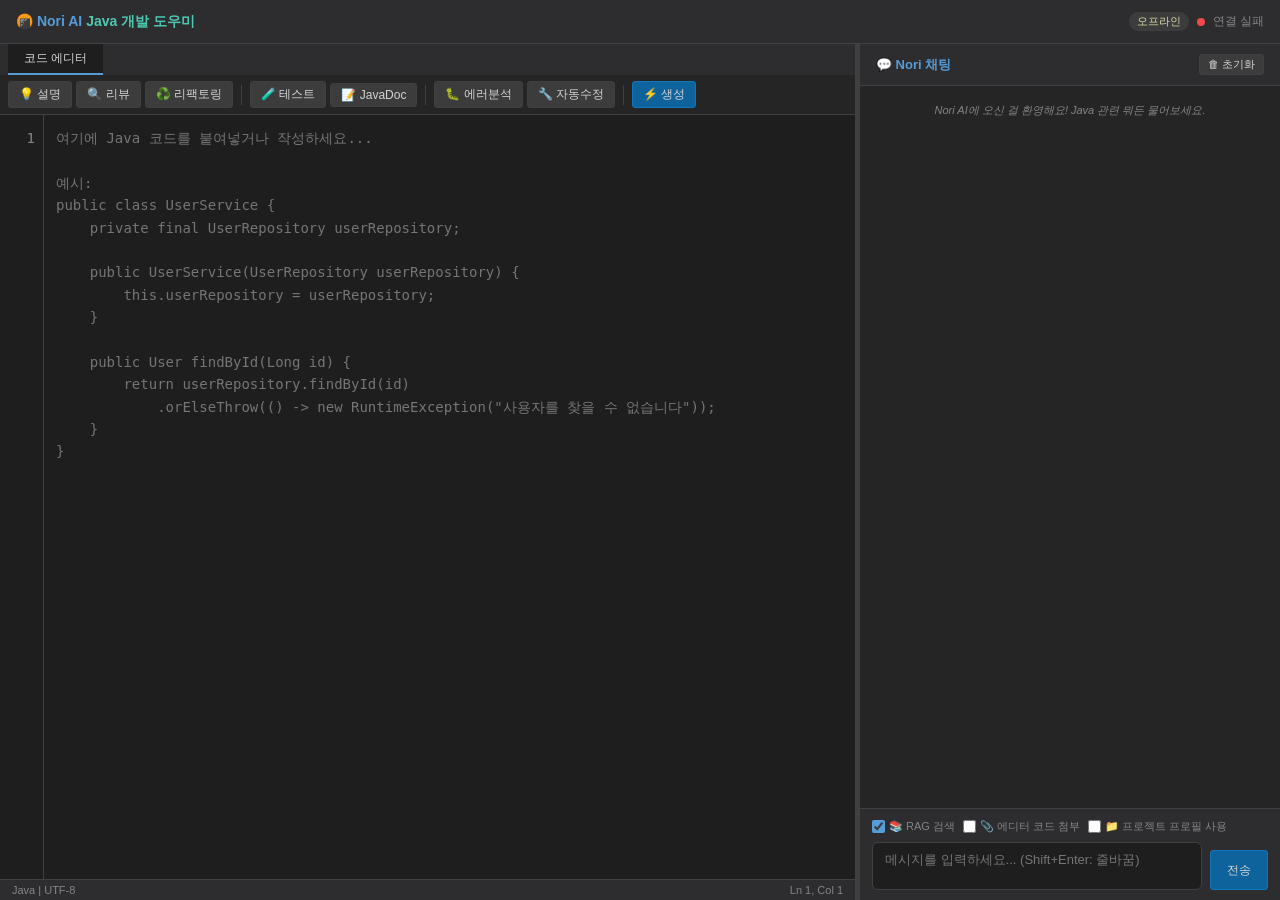
==== nori-server/static/index.html @ eeb9d5f3 "first upload" ====
<!DOCTYPE html>
<html lang="ko">
<head>
<meta charset="UTF-8">
<meta name="viewport" content="width=device-width, initial-scale=1.0">
<title>Nori AI — Java 개발 도우미</title>
<style>
* { margin: 0; padding: 0; box-sizing: border-box; }
:root {
  --bg: #1e1e1e; --bg2: #252526; --bg3: #2d2d30; --bg4: #3c3c3c;
  --fg: #d4d4d4; --fg2: #858585; --accent: #569cd6; --accent2: #4ec9b0;
  --green: #6a9955; --orange: #ce9178; --red: #f44747; --yellow: #dcdcaa;
  --border: #404040; --hover: #094771;
}
body { font-family: 'Segoe UI', 'Malgun Gothic', sans-serif; background: var(--bg); color: var(--fg); height: 100vh; display: flex; flex-direction: column; overflow: hidden; }

/* ── 헤더 ── */
.header { display: flex; align-items: center; justify-content: space-between; padding: 8px 16px; background: var(--bg3); border-bottom: 1px solid var(--border); min-height: 44px; }
.header h1 { font-size: 14px; font-weight: 600; color: var(--accent); }
.header h1 span { color: var(--accent2); }
.status { display: flex; align-items: center; gap: 8px; font-size: 12px; color: var(--fg2); }
.status-dot { width: 8px; height: 8px; border-radius: 50%; background: var(--red); }
.status-dot.connected { background: var(--accent2); }
.model-badge { background: var(--bg4); padding: 2px 8px; border-radius: 10px; font-size: 11px; color: var(--yellow); }

/* ── 메인 레이아웃 ── */
.main { display: flex; flex: 1; overflow: hidden; }

/* ── 좌측: 코드 에디터 ── */
.editor-panel { flex: 1; display: flex; flex-direction: column; border-right: 1px solid var(--border); min-width: 0; }
.editor-toolbar { display: flex; align-items: center; gap: 4px; padding: 6px 8px; background: var(--bg2); border-bottom: 1px solid var(--border); flex-wrap: wrap; }
.editor-toolbar .separator { width: 1px; height: 20px; background: var(--border); margin: 0 4px; }
.tab-bar { display: flex; align-items: center; padding: 0 8px; background: var(--bg3); }
.tab { padding: 6px 16px; font-size: 12px; color: var(--fg2); cursor: pointer; border-bottom: 2px solid transparent; }
.tab.active { color: var(--fg); border-bottom-color: var(--accent); background: var(--bg); }
.tab:hover:not(.active) { color: var(--fg); }

.btn { padding: 4px 10px; font-size: 12px; border: 1px solid var(--border); background: var(--bg4); color: var(--fg); cursor: pointer; border-radius: 3px; white-space: nowrap; transition: all 0.15s; }
.btn:hover { background: var(--hover); border-color: var(--accent); }
.btn:active { transform: scale(0.97); }
.btn.primary { background: #0e639c; border-color: #1177bb; }
.btn.primary:hover { background: #1177bb; }
.btn:disabled { opacity: 0.5; cursor: not-allowed; }

.project-section { margin-top: 6px; padding: 6px 0; border-top: 1px solid var(--border); }
.project-row { display: flex; align-items: center; gap: 8px; flex-wrap: wrap; }
.project-row label { min-width: 56px; font-size: 11px; color: var(--fg2); }
.project-row select { flex: 1; min-width: 120px; padding: 4px 8px; background: var(--bg); border: 1px solid var(--border); color: var(--fg); border-radius: 4px; font-size: 12px; }
.project-row select:disabled { opacity: 0.6; cursor: not-allowed; }

.editor-area { flex: 1; position: relative; }
.editor-area textarea {
  width: 100%; height: 100%; padding: 12px 16px; padding-left: 56px;
  background: var(--bg); color: var(--fg); border: none; outline: none;
  font-family: 'Cascadia Code', 'D2Coding', 'Consolas', monospace;
  font-size: 14px; line-height: 1.6; resize: none; tab-size: 4;
}
.line-numbers {
  position: absolute; left: 0; top: 0; width: 44px; height: 100%;
  padding: 12px 8px; text-align: right; font-family: 'Cascadia Code', 'Consolas', monospace;
  font-size: 14px; line-height: 1.6; color: var(--fg2); background: var(--bg);
  border-right: 1px solid var(--border); pointer-events: none; overflow: hidden;
  user-select: none;
}
.editor-footer { display: flex; justify-content: space-between; padding: 4px 12px; background: var(--bg3); border-top: 1px solid var(--border); font-size: 11px; color: var(--fg2); }

/* ── 결과 패널 ── */
.result-panel { display: none; flex-direction: column; border-top: 1px solid var(--border); max-height: 40%; }
.result-panel.visible { display: flex; }
.result-header { display: flex; justify-content: space-between; align-items: center; padding: 6px 12px; background: var(--bg2); }
.result-header span { font-size: 12px; color: var(--accent2); font-weight: 600; }
.result-body { flex: 1; overflow-y: auto; padding: 12px 16px; font-size: 13px; line-height: 1.7; white-space: pre-wrap; word-break: break-word; font-family: 'Cascadia Code', 'D2Coding', 'Consolas', monospace; background: var(--bg); }

/* ── 우측: 채팅 ── */
.chat-panel { width: 420px; display: flex; flex-direction: column; background: var(--bg2); flex-shrink: 0; }
.chat-header { padding: 10px 16px; background: var(--bg3); border-bottom: 1px solid var(--border); font-size: 13px; font-weight: 600; color: var(--accent); display: flex; justify-content: space-between; align-items: center; }
.chat-messages { flex: 1; overflow-y: auto; padding: 12px; display: flex; flex-direction: column; gap: 10px; }
.msg { max-width: 92%; padding: 10px 14px; border-radius: 12px; font-size: 13px; line-height: 1.6; word-break: break-word; }
.msg.user { align-self: flex-end; background: #0e639c; color: #fff; border-bottom-right-radius: 4px; }
.msg.assistant { align-self: flex-start; background: var(--bg4); color: var(--fg); border-bottom-left-radius: 4px; }
.msg.assistant pre { background: var(--bg); padding: 8px 10px; border-radius: 4px; margin: 6px 0; overflow-x: auto; font-size: 12px; line-height: 1.5; }
.msg.assistant code { font-family: 'Cascadia Code', 'Consolas', monospace; font-size: 12px; }
.msg.system { align-self: center; background: transparent; color: var(--fg2); font-size: 11px; font-style: italic; padding: 4px; }
.msg .time { font-size: 10px; color: var(--fg2); margin-top: 4px; text-align: right; }
.typing { display: flex; gap: 4px; padding: 12px 14px; align-self: flex-start; }
.typing span { width: 6px; height: 6px; border-radius: 50%; background: var(--fg2); animation: typing 1.2s infinite; }
.typing span:nth-child(2) { animation-delay: 0.2s; }
.typing span:nth-child(3) { animation-delay: 0.4s; }
@keyframes typing { 0%,60%,100% { opacity: 0.3; transform: translateY(0); } 30% { opacity: 1; transform: translateY(-4px); } }

.chat-input-area { padding: 10px 12px; background: var(--bg3); border-top: 1px solid var(--border); display: flex; flex-direction: column; gap: 8px; }
.chat-options { display: flex; align-items: center; gap: 8px; font-size: 11px; }
.chat-options label { color: var(--fg2); cursor: pointer; display: flex; align-items: center; gap: 4px; }
.chat-options input[type="checkbox"] { accent-color: var(--accent); }
.chat-input-row { display: flex; gap: 8px; }
.chat-input-row textarea { flex: 1; padding: 8px 12px; background: var(--bg); border: 1px solid var(--border); color: var(--fg); border-radius: 6px; font-family: 'Segoe UI', 'Malgun Gothic', sans-serif; font-size: 13px; resize: none; outline: none; min-height: 40px; max-height: 120px; }
.chat-input-row textarea:focus { border-color: var(--accent); }
.chat-input-row .btn { align-self: flex-end; height: 40px; padding: 0 16px; }

/* ── 리사이저 ── */
.resizer { width: 4px; cursor: col-resize; background: var(--border); transition: background 0.2s; flex-shrink: 0; }
.resizer:hover, .resizer.dragging { background: var(--accent); }

/* ── 스크롤바 ── */
::-webkit-scrollbar { width: 8px; height: 8px; }
::-webkit-scrollbar-track { background: var(--bg); }
::-webkit-scrollbar-thumb { background: var(--bg4); border-radius: 4px; }
::-webkit-scrollbar-thumb:hover { background: var(--fg2); }

/* ── 로딩 오버레이 ── */
.loading-overlay { display: none; position: absolute; inset: 0; background: rgba(0,0,0,0.5); z-index: 10; align-items: center; justify-content: center; }
.loading-overlay.visible { display: flex; }
.spinner { width: 32px; height: 32px; border: 3px solid var(--bg4); border-top-color: var(--accent); border-radius: 50%; animation: spin 0.8s linear infinite; }
@keyframes spin { to { transform: rotate(360deg); } }

/* ── 마크다운 기본 치환 ── */
.md-content h3 { color: var(--accent); margin: 8px 0 4px; font-size: 14px; }
.md-content ul, .md-content ol { padding-left: 20px; margin: 4px 0; }
.md-content li { margin: 2px 0; }
.md-content strong { color: var(--yellow); }
</style>
</head>
<body>

<!-- ── 헤더 ── -->
<div class="header">
  <h1>🍘 Nori AI <span>Java 개발 도우미</span></h1>
  <div class="status">
    <span class="model-badge" id="modelBadge">-</span>
    <div class="status-dot" id="statusDot"></div>
    <span id="statusText">연결 중...</span>
  </div>
</div>

<!-- ── 메인 ── -->
<div class="main">
  <!-- 좌측: 에디터 -->
  <div class="editor-panel" id="editorPanel">
    <div class="tab-bar">
      <div class="tab active">코드 에디터</div>
    </div>
    <div class="editor-toolbar">
      <button class="btn" onclick="doAction('explain')" title="코드 설명">💡 설명</button>
      <button class="btn" onclick="doAction('review')" title="코드 리뷰">🔍 리뷰</button>
      <button class="btn" onclick="doAction('refactor')" title="리팩토링">♻️ 리팩토링</button>
      <div class="separator"></div>
      <button class="btn" onclick="doAction('test')" title="테스트 생성">🧪 테스트</button>
      <button class="btn" onclick="doAction('doc')" title="JavaDoc 생성">📝 JavaDoc</button>
      <div class="separator"></div>
      <button class="btn" onclick="doAction('error')" title="에러 분석">🐛 에러분석</button>
      <button class="btn" onclick="doAction('fix')" title="에러 수정">🔧 자동수정</button>
      <div class="separator"></div>
      <button class="btn primary" onclick="doAction('generate')" title="코드 생성">⚡ 생성</button>
    </div>
    <div class="editor-area">
      <div class="line-numbers" id="lineNumbers">1</div>
      <textarea id="codeEditor" spellcheck="false" placeholder="여기에 Java 코드를 붙여넣거나 작성하세요...

예시:
public class UserService {
    private final UserRepository userRepository;

    public UserService(UserRepository userRepository) {
        this.userRepository = userRepository;
    }

    public User findById(Long id) {
        return userRepository.findById(id)
            .orElseThrow(() -> new RuntimeException(&quot;사용자를 찾을 수 없습니다&quot;));
    }
}"></textarea>
      <div class="loading-overlay" id="editorLoading"><div class="spinner"></div></div>
    </div>
    <div class="editor-footer">
      <span id="editorInfo">Java | UTF-8</span>
      <span id="cursorPos">Ln 1, Col 1</span>
    </div>

    <!-- 결과 패널 -->
    <div class="result-panel" id="resultPanel">
      <div class="result-header">
        <span id="resultTitle">결과</span>
        <button class="btn" onclick="closeResult()" style="padding:2px 8px;">✕ 닫기</button>
      </div>
      <div class="result-body md-content" id="resultBody"></div>
    </div>
  </div>

  <!-- 리사이저 -->
  <div class="resizer" id="resizer"></div>

  <!-- 우측: 채팅 -->
  <div class="chat-panel" id="chatPanel">
    <div class="chat-header">
      <span>💬 Nori 채팅</span>
      <button class="btn" onclick="clearChat()" style="padding:2px 8px; font-size:11px;">🗑 초기화</button>
    </div>
    <div class="chat-messages" id="chatMessages">
      <div class="msg system">Nori AI에 오신 걸 환영해요! Java 관련 뭐든 물어보세요.</div>
    </div>
    <div class="chat-input-area">
      <div class="chat-options">
        <label><input type="checkbox" id="useRag" checked> 📚 RAG 검색</label>
        <label><input type="checkbox" id="sendCode"> 📎 에디터 코드 첨부</label>
        <label><input type="checkbox" id="useProject" onchange="onUseProjectChange()"> 📁 프로젝트 프로필 사용</label>
      </div>
      <div id="projectSection" class="project-section" style="display:none;">
        <div class="project-row">
          <label>프로젝트</label>
          <select id="projectSelect" disabled>
            <option value="">— 프로필 없음. 먼저 등록 —</option>
          </select>
          <button type="button" class="btn btn-sm" onclick="openProfileUpload()">📤 프로필 등록</button>
          <button type="button" class="btn btn-sm" id="btnProjectUpdate" onclick="reembedProject()" disabled title="선택한 프로젝트 인덱스 재구성">🔄 인덱스 업데이트</button>
        </div>
      </div>
      <div class="chat-input-row">
        <textarea id="chatInput" rows="2" placeholder="메시지를 입력하세요... (Shift+Enter: 줄바꿈)" onkeydown="handleChatKey(event)"></textarea>
        <button class="btn primary" id="sendBtn" onclick="sendChat()">전송</button>
      </div>
    </div>
  </div>
</div>

<script>
// ── 설정 ──
const API = 'http://localhost:8090/api/v1';
let chatHistory = [];
let isProcessing = false;

// ── 서버 연결 체크 ──
async function checkHealth() {
  try {
    const r = await fetch(`${API}/health`);
    const d = await r.json();
    document.getElementById('statusDot').className = 'status-dot connected';
    document.getElementById('statusText').textContent = '연결됨';
    const model = d.ai_model || d.ai_provider || '-';
    document.getElementById('modelBadge').textContent = `${d.ai_provider} / ${model}`;
    return true;
  } catch {
    document.getElementById('statusDot').className = 'status-dot';
    document.getElementById('statusText').textContent = '연결 실패';
    document.getElementById('modelBadge').textContent = '오프라인';
    return false;
  }
}

// ── 줄 번호 ──
const editor = document.getElementById('codeEditor');
const lineNums = document.getElementById('lineNumbers');

function updateLineNumbers() {
  const lines = editor.value.split('\n').length;
  lineNums.textContent = Array.from({length: lines}, (_, i) => i + 1).join('\n');
}

function updateCursorPos() {
  const val = editor.value.substring(0, editor.selectionStart);
  const line = val.split('\n').length;
  const col = val.split('\n').pop().length + 1;
  document.getElementById('cursorPos').textContent = `Ln ${line}, Col ${col}`;
}

editor.addEventListener('input', updateLineNumbers);
editor.addEventListener('scroll', () => { lineNums.scrollTop = editor.scrollTop; });
editor.addEventListener('click', updateCursorPos);
editor.addEventListener('keyup', updateCursorPos);

// Tab 키 지원
editor.addEventListener('keydown', (e) => {
  if (e.key === 'Tab') {
    e.preventDefault();
    const start = editor.selectionStart;
    editor.value = editor.value.substring(0, start) + '    ' + editor.value.substring(editor.selectionEnd);
    editor.selectionStart = editor.selectionEnd = start + 4;
    updateLineNumbers();
  }
});

// ── API 호출 ──
async function apiCall(endpoint, body) {
  const resp = await fetch(`${API}${endpoint}`, {
    method: 'POST',
    headers: { 'Content-Type': 'application/json' },
    body: JSON.stringify(body),
  });
  if (!resp.ok) {
    const err = await resp.json().catch(() => ({}));
    throw new Error(err.error || err.detail || `HTTP ${resp.status}`);
  }
  return resp.json();
}

// ── 에디터 액션 ──
const ACTION_MAP = {
  explain:  { endpoint: '/explain',       title: '💡 코드 설명',     field: 'explanation' },
  review:   { endpoint: '/review',        title: '🔍 코드 리뷰',     field: 'review' },
  refactor: { endpoint: '/refactor',      title: '♻️ 리팩토링',      field: 'refactored_code' },
  test:     { endpoint: '/test/generate', title: '🧪 테스트 코드',   field: 'test_code' },
  doc:      { endpoint: '/doc/generate',  title: '📝 JavaDoc',       field: 'documented_code' },
  error:    { endpoint: '/error/analyze', title: '🐛 에러 분석',     field: 'analysis' },
  fix:      { endpoint: '/error/fix',     title: '🔧 자동 수정',     field: 'fixed_code' },
  generate: { endpoint: '/generate',      title: '⚡ 코드 생성',     field: 'code' },
};

async function doAction(action) {
  const code = editor.value.trim();
  if (!code) { alert('코드를 먼저 입력해주세요!'); editor.focus(); return; }
  if (isProcessing) return;

  const info = ACTION_MAP[action];
  const loading = document.getElementById('editorLoading');
  const resultPanel = document.getElementById('resultPanel');
  const resultTitle = document.getElementById('resultTitle');
  const resultBody = document.getElementById('resultBody');

  isProcessing = true;
  loading.classList.add('visible');
  resultTitle.textContent = `${info.title} — 처리 중...`;
  resultPanel.classList.add('visible');
  resultBody.textContent = '⏳ AI가 분석 중입니다...';

  try {
    let body;
    if (action === 'error' || action === 'fix') {
      body = { error_message: code.split('\n')[0], code: code };
    } else if (action === 'generate') {
      body = { description: code, language: 'java' };
    } else {
      body = { code: code, language: 'java' };
    }

    const data = await apiCall(info.endpoint, body);
    const result = data.data?.[info.field] || JSON.stringify(data.data, null, 2);
    resultTitle.textContent = `${info.title}`;
    resultBody.innerHTML = renderMarkdown(result);
  } catch (e) {
    resultTitle.textContent = `${info.title} — 오류`;
    resultBody.textContent = `❌ ${e.message}`;
  } finally {
    isProcessing = false;
    loading.classList.remove('visible');
  }
}

function closeResult() {
  document.getElementById('resultPanel').classList.remove('visible');
}

// ── 채팅 ──
function appendMessage(role, content) {
  const container = document.getElementById('chatMessages');
  const div = document.createElement('div');
  div.className = `msg ${role}`;
  if (role === 'assistant') {
    div.innerHTML = `<div class="md-content">${renderMarkdown(content)}</div><div class="time">${new Date().toLocaleTimeString('ko-KR', {hour:'2-digit',minute:'2-digit'})}</div>`;
  } else if (role === 'user') {
    div.textContent = content;
    const time = document.createElement('div');
    time.className = 'time';
    time.textContent = new Date().toLocaleTimeString('ko-KR', {hour:'2-digit',minute:'2-digit'});
    div.appendChild(time);
  }
  container.appendChild(div);
  container.scrollTop = container.scrollHeight;
  return div;
}

function showTyping() {
  const container = document.getElementById('chatMessages');
  const div = document.createElement('div');
  div.className = 'typing';
  div.id = 'typingIndicator';
  div.innerHTML = '<span></span><span></span><span></span>';
  container.appendChild(div);
  container.scrollTop = container.scrollHeight;
}

function hideTyping() {
  document.getElementById('typingIndicator')?.remove();
}

async function sendChat() {
  const input = document.getElementById('chatInput');
  let message = input.value.trim();
  if (!message || isProcessing) return;

  const sendCode = document.getElementById('sendCode').checked;
  const useRag = document.getElementById('useRag').checked;

  if (sendCode && editor.value.trim()) {
    message += `\n\n[에디터 코드]\n\`\`\`java\n${editor.value.trim()}\n\`\`\``;
  }

  appendMessage('user', input.value.trim());
  input.value = '';
  input.style.height = 'auto';

  chatHistory.push({ role: 'user', content: message });

  isProcessing = true;
  document.getElementById('sendBtn').disabled = true;
  showTyping();

  const useProject = document.getElementById('useProject').checked;
  const projectId = useProject ? (document.getElementById('projectSelect')?.value || '') : '';
  try {
    const data = await apiCall('/chat', {
      message: message,
      history: chatHistory.slice(-10),
      use_rag: useRag,
      project_id: projectId || undefined,
      user_id: 'default',
    });

    hideTyping();
    const answer = data.data?.answer || '응답을 받지 못했습니다.';
    appendMessage('assistant', answer);
    chatHistory.push({ role: 'assistant', content: answer });
  } catch (e) {
    hideTyping();
    appendMessage('assistant', `❌ 오류: ${e.message}`);
  } finally {
    isProcessing = false;
    document.getElementById('sendBtn').disabled = false;
    input.focus();
  }
}

function handleChatKey(e) {
  if (e.key === 'Enter' && !e.shiftKey) {
    e.preventDefault();
    sendChat();
  }
}

function clearChat() {
  chatHistory = [];
  const container = document.getElementById('chatMessages');
  container.innerHTML = '<div class="msg system">대화가 초기화되었습니다.</div>';
}

// ── 간이 마크다운 렌더 ──
function renderMarkdown(text) {
  if (!text) return '';
  let html = escapeHtml(text);

  // 코드 블록
  html = html.replace(/```(\w*)\n([\s\S]*?)```/g, (_, lang, code) => {
    return `<pre><code>${code.trim()}</code></pre>`;
  });

  // 인라인 코드
  html = html.replace(/`([^`]+)`/g, '<code style="background:var(--bg);padding:1px 5px;border-radius:3px;">$1</code>');

  // 볼드
  html = html.replace(/\*\*(.+?)\*\*/g, '<strong>$1</strong>');

  // 헤더
  html = html.replace(/^### (.+)$/gm, '<h3>$1</h3>');
  html = html.replace(/^## (.+)$/gm, '<h3 style="font-size:15px;">$1</h3>');

  // 리스트
  html = html.replace(/^- (.+)$/gm, '• $1');
  html = html.replace(/^(\d+)\. (.+)$/gm, '$1. $2');

  // 줄바꿈
  html = html.replace(/\n/g, '<br>');
  // pre 내부 br 제거
  html = html.replace(/<pre><code>([\s\S]*?)<\/code><\/pre>/g, (match) => {
    return match.replace(/<br>/g, '\n');
  });

  return html;
}

function escapeHtml(text) {
  const div = document.createElement('div');
  div.textContent = text;
  return div.innerHTML;
}

// ── 리사이저 드래그 ──
const resizer = document.getElementById('resizer');
const editorPanel = document.getElementById('editorPanel');
const chatPanel = document.getElementById('chatPanel');

let isResizing = false;
resizer.addEventListener('mousedown', (e) => {
  isResizing = true;
  resizer.classList.add('dragging');
  document.addEventListener('mousemove', onResize);
  document.addEventListener('mouseup', () => {
    isResizing = false;
    resizer.classList.remove('dragging');
    document.removeEventListener('mousemove', onResize);
  }, { once: true });
});

function onResize(e) {
  if (!isResizing) return;
  const containerWidth = document.querySelector('.main').offsetWidth;
  const chatWidth = Math.max(280, Math.min(700, containerWidth - e.clientX));
  chatPanel.style.width = chatWidth + 'px';
}

// ── textarea 자동 높이 ──
document.getElementById('chatInput').addEventListener('input', function() {
  this.style.height = 'auto';
  this.style.height = Math.min(this.scrollHeight, 120) + 'px';
});

// ── 프로젝트 프로필 ──
let projectsCache = [];

async function loadProjects() {
  try {
    const r = await fetch(`${API}/profile/list`);
    const d = await r.json();
    if (d.success && d.data?.projects) {
      projectsCache = d.data.projects;
      return projectsCache;
    }
  } catch (e) {
    console.warn('프로젝트 목록 로드 실패:', e);
  }
  return [];
}

function onUseProjectChange() {
  const cb = document.getElementById('useProject');
  const sec = document.getElementById('projectSection');
  const sel = document.getElementById('projectSelect');
  if (cb.checked) {
    sec.style.display = 'block';
    loadProjects().then(projects => {
      const ready = projects.filter(p => p.embedding_status === 'ready');
      sel.innerHTML = '<option value="">— 선택 —</option>' +
        ready.map(p => `<option value="${p.project_id}">${p.name || p.project_id} ✓</option>`).join('');
      sel.disabled = ready.length === 0;
      document.getElementById('btnProjectUpdate').disabled = ready.length === 0;
      if (ready.length === 0 && projects.length > 0) {
        sel.innerHTML += projects.filter(p => p.embedding_status !== 'ready').map(p =>
          `<option value="${p.project_id}" disabled>${p.name || p.project_id} (임베딩 ${p.embedding_status})</option>`
        ).join('');
      }
    });
    appendMessage('system', '📁 프로젝트 프로필이 활성화되었습니다. 프로젝트를 선택하면 해당 프로필 기반으로 더 정확한 답변을 받을 수 있습니다.');
  } else {
    sec.style.display = 'none';
  }
}

async function reembedProject() {
  const sel = document.getElementById('projectSelect');
  const pid = sel?.value;
  if (!pid) { alert('프로젝트를 먼저 선택하세요.'); return; }
  const btn = document.getElementById('btnProjectUpdate');
  if (btn) btn.disabled = true;
  try {
    const r = await fetch(`${API}/profile/${pid}/reembed`, { method: 'PUT' });
    const d = await r.json();
    if (d.success) {
      appendMessage('system', '🔄 인덱스 업데이트를 시작했습니다. 잠시 후 검색이 갱신됩니다.');
    } else {
      alert(d.error || '실패');
    }
  } catch (e) {
    alert('업데이트 실패: ' + e.message);
  } finally {
    if (btn) btn.disabled = false;
  }
}

function openProfileUpload() {
  const name = prompt('프로젝트 이름을 입력하세요', '');
  if (!name) return;
  const content = prompt('프로필 내용(.nori-profile.md)을 붙여넣으세요. 취소 시 파일 선택 대화상자가 열릴 수 있습니다.', '');
  if (content === null) return;
  if (!content.trim()) {
    alert('프로필 내용이 비어 있습니다.');
    return;
  }
  fetch(`${API}/profile/upload`, {
    method: 'POST',
    headers: { 'Content-Type': 'application/json' },
    body: JSON.stringify({ content: content.trim(), name, user_id: 'default' }),
  })
    .then(r => r.json())
    .then(d => {
      if (d.success) {
        alert('프로필이 등록되었습니다. 임베딩은 백그라운드에서 진행됩니다. 잠시 후 프로젝트 목록을 새로고침하세요.');
        onUseProjectChange();
      } else {
        alert('등록 실패: ' + (d.error || '알 수 없음'));
      }
    })
    .catch(e => alert('등록 실패: ' + e.message));
}

// ── 초기화 ──
updateLineNumbers();
checkHealth();
setInterval(checkHealth, 30000);
</script>
</body>
</html>
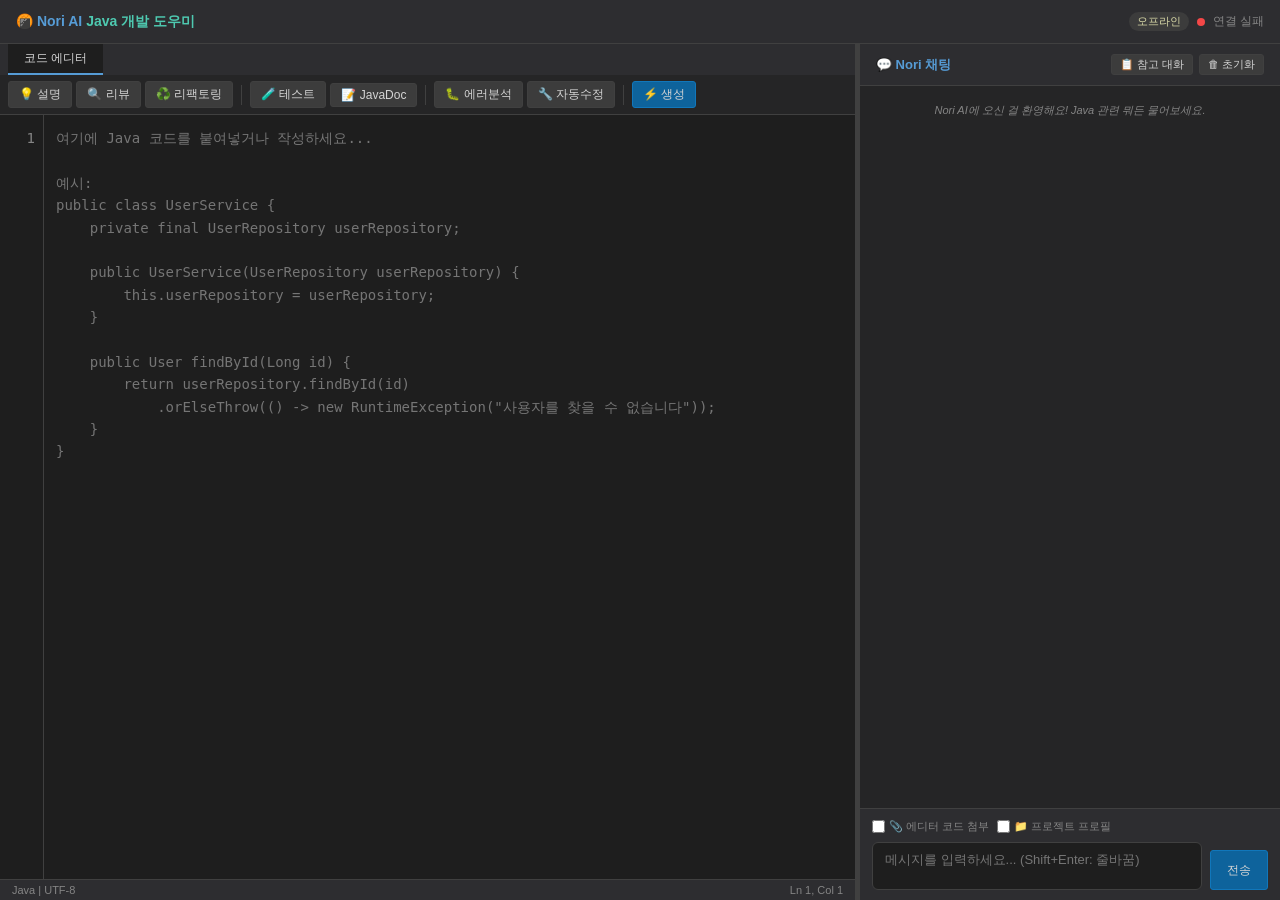
==== commit 03775952: "agent 2차" ====
--- a/nori-server/static/index.html
+++ b/nori-server/static/index.html
@@ -118,6 +118,37 @@
 .md-content ul, .md-content ol { padding-left: 20px; margin: 4px 0; }
 .md-content li { margin: 2px 0; }
 .md-content strong { color: var(--yellow); }
+
+/* ── Todo 대시보드 ── */
+.todo-dashboard { background: var(--bg3); border-bottom: 1px solid var(--border); padding: 6px 12px; font-size: 12px; }
+.todo-item { padding: 2px 0; line-height: 1.6; }
+.todo-item.done { color: var(--green); }
+.todo-item.active { color: var(--accent); font-weight: 600; }
+.todo-item.waiting { color: var(--fg2); }
+
+/* ── QA 참고 목록 패널 ── */
+.qa-panel { background: var(--bg); border-bottom: 2px solid var(--accent); display: flex; flex-direction: column; max-height: 220px; }
+.qa-panel-header { display:flex; justify-content:space-between; align-items:center; padding:6px 12px; background:var(--bg3); font-size:12px; font-weight:600; color:var(--accent2); border-bottom:1px solid var(--border); flex-shrink:0; }
+.qa-list { flex:1; overflow-y:auto; padding:4px 8px; }
+.qa-item { display:flex; align-items:center; gap:8px; padding:4px 6px; border-radius:4px; }
+.qa-item:hover { background:var(--bg3); }
+.qa-item label { font-size:12px; color:var(--fg); cursor:pointer; flex:1; line-height:1.4; }
+.qa-item input[type="checkbox"] { accent-color:var(--accent); cursor:pointer; flex-shrink:0; }
+
+/* ── 에이전트 제어 버튼 ── */
+.agent-controls { background: var(--bg3); border-top: 2px solid var(--accent); padding: 10px 12px; }
+.agent-controls-label { font-size:12px; color:var(--fg2); margin-bottom:8px; }
+.agent-controls-btns { display:flex; gap:6px; flex-wrap:wrap; }
+.agent-btn { font-size:12px; padding:5px 12px; border-radius:4px; font-weight:500; }
+.agent-btn.success { border-color:#3a7a3a; color:var(--green); }
+.agent-btn.success:hover { background:#1a3a1a; }
+.agent-btn.fail { border-color:#8a5520; color:var(--orange); }
+.agent-btn.fail:hover { background:#3a2510; }
+.agent-btn.skip { border-color:var(--fg2); color:var(--fg2); }
+.agent-btn.skip:hover { background:var(--bg4); }
+.agent-error-input { margin-top:8px; display:flex; gap:6px; }
+.agent-error-input textarea { flex:1; min-height:60px; padding:6px 8px; background:var(--bg); border:1px solid var(--border); color:var(--fg); border-radius:4px; font-size:12px; resize:vertical; outline:none; }
+.qa-badge { font-size:10px; color:var(--accent2); background:var(--bg4); padding:1px 6px; border-radius:8px; margin-left:4px; }
 </style>
 </head>
 <body>
@@ -193,16 +224,45 @@
   <div class="chat-panel" id="chatPanel">
     <div class="chat-header">
       <span>💬 Nori 채팅</span>
-      <button class="btn" onclick="clearChat()" style="padding:2px 8px; font-size:11px;">🗑 초기화</button>
+      <div style="display:flex;gap:6px;align-items:center;">
+        <button class="btn" onclick="toggleQaPanel()" style="padding:2px 8px;font-size:11px;" title="참고할 대화 선택">📋 참고 대화<span class="qa-badge" id="qaSelectionBadge" style="display:none;"></span></button>
+        <button class="btn" onclick="clearChat()" style="padding:2px 8px;font-size:11px;">🗑 초기화</button>
+      </div>
+    </div>
+    <!-- [Todo List] 대시보드 -->
+    <div class="todo-dashboard" id="todoDashboard" style="display:none;">
+      <div id="todoContent"></div>
+    </div>
+    <!-- QA 참고 목록 패널 -->
+    <div class="qa-panel" id="qaPanel" style="display:none;">
+      <div class="qa-panel-header">
+        📋 참고할 대화 목록 <span id="qaPairCount"></span>
+        <button class="btn" onclick="toggleQaPanel()" style="padding:2px 6px;font-size:11px;">✕</button>
+      </div>
+      <div class="qa-list" id="qaList">
+        <p style="color:var(--fg2);padding:8px;font-size:12px;">대화를 시작하면 참고할 내용을 선택할 수 있습니다.</p>
+      </div>
     </div>
     <div class="chat-messages" id="chatMessages">
       <div class="msg system">Nori AI에 오신 걸 환영해요! Java 관련 뭐든 물어보세요.</div>
     </div>
+    <!-- 에이전트 제어 버튼 -->
+    <div class="agent-controls" id="agentControls" style="display:none;">
+      <div class="agent-controls-label">🤖 코드 작성 완료 — 테스트 결과를 알려주세요</div>
+      <div class="agent-controls-btns">
+        <button class="btn agent-btn success" onclick="agentFeedback('success')">✅ 테스트 완료 (적용 성공)</button>
+        <button class="btn agent-btn fail" onclick="agentFeedback('fail')">⚠️ 에러 발생 / 수정</button>
+        <button class="btn agent-btn skip" onclick="agentFeedback('skip')">⏭ 다음 작업 진행</button>
+      </div>
+      <div class="agent-error-input" id="agentErrorInput" style="display:none;">
+        <textarea id="agentErrorText" placeholder="에러 로그나 피드백을 입력하세요..."></textarea>
+        <button class="btn primary" onclick="agentSubmitError()">전송</button>
+      </div>
+    </div>
     <div class="chat-input-area">
       <div class="chat-options">
-        <label><input type="checkbox" id="useRag" checked> 📚 RAG 검색</label>
         <label><input type="checkbox" id="sendCode"> 📎 에디터 코드 첨부</label>
-        <label><input type="checkbox" id="useProject" onchange="onUseProjectChange()"> 📁 프로젝트 프로필 사용</label>
+        <label><input type="checkbox" id="useProject" onchange="onUseProjectChange()"> 📁 프로젝트 프로필</label>
       </div>
       <div id="projectSection" class="project-section" style="display:none;">
         <div class="project-row">
@@ -217,6 +277,7 @@
       <div class="chat-input-row">
         <textarea id="chatInput" rows="2" placeholder="메시지를 입력하세요... (Shift+Enter: 줄바꿈)" onkeydown="handleChatKey(event)"></textarea>
         <button class="btn primary" id="sendBtn" onclick="sendChat()">전송</button>
+        <button class="btn" id="stopBtn" onclick="stopStream()" style="display:none;border-color:var(--red);color:var(--red);">■ 중단</button>
       </div>
     </div>
   </div>
@@ -225,8 +286,10 @@
 <script>
 // ── 설정 ──
 const API = 'http://localhost:8090/api/v1';
-let chatHistory = [];
 let isProcessing = false;
+let sessionId = '';           // 현재 대화 세션 ID
+let selectedIndices = null;   // null=최근5개 디폴트, []=없음, [0,1]=선택된 인덱스
+let streamAbortController = null;  // SSE 침 제어
 
 // ── 서버 연결 체크 ──
 async function checkHealth() {
@@ -383,47 +446,100 @@
 
 async function sendChat() {
   const input = document.getElementById('chatInput');
-  let message = input.value.trim();
-  if (!message || isProcessing) return;
+  const rawMessage = input.value.trim();
+  if (!rawMessage || isProcessing) return;
 
   const sendCode = document.getElementById('sendCode').checked;
-  const useRag = document.getElementById('useRag').checked;
-
+  const useProject = document.getElementById('useProject').checked;
+  const projectId = useProject ? (document.getElementById('projectSelect')?.value || '') : '';
+
+  let fullMessage = rawMessage;
   if (sendCode && editor.value.trim()) {
-    message += `\n\n[에디터 코드]\n\`\`\`java\n${editor.value.trim()}\n\`\`\``;
-  }
-
-  appendMessage('user', input.value.trim());
+    fullMessage += `\n\n[에디터 코드]\n\`\`\`java\n${editor.value.trim()}\n\`\`\``;
+  }
+
+  appendMessage('user', rawMessage);
   input.value = '';
   input.style.height = 'auto';
-
-  chatHistory.push({ role: 'user', content: message });
+  hideAgentControls();
 
   isProcessing = true;
   document.getElementById('sendBtn').disabled = true;
+  document.getElementById('stopBtn').style.display = 'inline-block';
   showTyping();
 
-  const useProject = document.getElementById('useProject').checked;
-  const projectId = useProject ? (document.getElementById('projectSelect')?.value || '') : '';
+  streamAbortController = new AbortController();
+  let aiElem = null;
+  let fullResponse = '';
+  let sseBuffer = '';
+
   try {
-    const data = await apiCall('/chat', {
-      message: message,
-      history: chatHistory.slice(-10),
-      use_rag: useRag,
-      project_id: projectId || undefined,
-      user_id: 'default',
+    const resp = await fetch(`${API}/chat/smart/stream`, {
+      method: 'POST',
+      headers: { 'Content-Type': 'application/json' },
+      body: JSON.stringify({
+        message: fullMessage,
+        session_id: sessionId,
+        user_id: 'default',
+        selected_indices: selectedIndices,
+        history: [],
+        use_rag: true,
+        project_id: projectId || undefined,
+      }),
+      signal: streamAbortController.signal,
     });
 
+    if (!resp.ok) throw new Error(`서버 오류: HTTP ${resp.status}`);
+
     hideTyping();
-    const answer = data.data?.answer || '응답을 받지 못했습니다.';
-    appendMessage('assistant', answer);
-    chatHistory.push({ role: 'assistant', content: answer });
+    aiElem = createAssistantMsg();
+
+    const reader = resp.body.getReader();
+    const decoder = new TextDecoder();
+
+    while (true) {
+      const { value, done } = await reader.read();
+      if (done) break;
+      sseBuffer += decoder.decode(value, { stream: true });
+
+      // 완성된 이벤트 블록(\n\n) 단위로 처리
+      const parts = sseBuffer.split('\n\n');
+      sseBuffer = parts.pop() || '';
+
+      for (const block of parts) {
+        if (!block.trim()) continue;
+        let evType = null, evData = null;
+        for (const line of block.split('\n')) {
+          if (line.startsWith('data: ')) {
+            try { evData = JSON.parse(line.slice(6)); } catch {}
+          } else if (line.startsWith('event: ')) {
+            evType = line.slice(7).trim();
+          }
+        }
+        if (!evType || evData === null) continue;
+
+        if (evType === 'status') {
+          if (evData.session_id) sessionId = evData.session_id;
+        } else if (evType === 'token' && evData.content) {
+          fullResponse += evData.content;
+          updateAssistantMsg(aiElem, fullResponse);
+        } else if (evType === 'done') {
+          if (evData.session_id) sessionId = evData.session_id;
+          processStreamResponse(aiElem, fullResponse);
+        }
+      }
+    }
   } catch (e) {
-    hideTyping();
-    appendMessage('assistant', `❌ 오류: ${e.message}`);
+    if (e.name !== 'AbortError') {
+      hideTyping();
+      if (!aiElem) aiElem = createAssistantMsg();
+      updateAssistantMsg(aiElem, fullResponse + (fullResponse ? '\n\n' : '') + `❌ 오류: ${e.message}`);
+    }
   } finally {
     isProcessing = false;
     document.getElementById('sendBtn').disabled = false;
+    document.getElementById('stopBtn').style.display = 'none';
+    streamAbortController = null;
     input.focus();
   }
 }
@@ -436,7 +552,14 @@
 }
 
 function clearChat() {
-  chatHistory = [];
+  sessionId = '';
+  selectedIndices = null;
+  hideAgentControls();
+  document.getElementById('todoDashboard').style.display = 'none';
+  document.getElementById('todoContent').innerHTML = '';
+  document.getElementById('qaPanel').style.display = 'none';
+  const badge = document.getElementById('qaSelectionBadge');
+  if (badge) badge.style.display = 'none';
   const container = document.getElementById('chatMessages');
   container.innerHTML = '<div class="msg system">대화가 초기화되었습니다.</div>';
 }
@@ -599,6 +722,168 @@
     .catch(e => alert('등록 실패: ' + e.message));
 }
 
+// ── 동적 AI 메시지 생성/업데이트 ──
+function createAssistantMsg() {
+  const container = document.getElementById('chatMessages');
+  const div = document.createElement('div');
+  div.className = 'msg assistant';
+  div.innerHTML = `<div class="md-content"></div><div class="time">${new Date().toLocaleTimeString('ko-KR',{hour:'2-digit',minute:'2-digit'})}</div>`;
+  container.appendChild(div);
+  container.scrollTop = container.scrollHeight;
+  return div;
+}
+
+function updateAssistantMsg(elem, text) {
+  if (!elem) return;
+  const c = elem.querySelector('.md-content');
+  if (c) c.innerHTML = renderMarkdown(text);
+  document.getElementById('chatMessages').scrollTop = 99999;
+}
+
+// ── 스트리밍 완료 후 후처리 ──
+function processStreamResponse(aiElem, fullText) {
+  // [Todo List] 블록 감지 → 대시보드 렌더링, 채팅에서 제거
+  const todoMatch = fullText.match(/\[Todo List\]([\s\S]*?)(?=\n\n\*\*Thought|\n\n\*\*Action|$)/);
+  if (todoMatch) {
+    renderTodoDashboard(todoMatch[0]);
+    const withoutTodo = fullText
+      .replace(/\[Todo List\][\s\S]*?(?=\*\*Thought|\*\*Action)/, '')
+      .trim();
+    if (withoutTodo) updateAssistantMsg(aiElem, withoutTodo);
+  }
+  // **Action**: 코드뼔록 종료 감지 → 에이전트 제어 버튼 표시
+  if (/\*\*Action[^*]*\*\*[\s\S]*?```/.test(fullText)) {
+    showAgentControls();
+  }
+}
+
+// ── Todo 대시보드 ──
+function renderTodoDashboard(todoText) {
+  const el = document.getElementById('todoContent');
+  if (!el) return;
+  let html = '<div style="font-size:11px;color:var(--fg2);margin-bottom:4px;">📋 작업 현황</div>';
+  for (const line of todoText.split('\n')) {
+    const t = line.trim();
+    if (!t || t === '[Todo List]') continue;
+    if (t.includes('🟢')) html += `<div class="todo-item done">${escapeHtml(t)}</div>`;
+    else if (t.includes('🔵')) html += `<div class="todo-item active">${escapeHtml(t)}</div>`;
+    else if (t.includes('⚪')) html += `<div class="todo-item waiting">${escapeHtml(t)}</div>`;
+    else html += `<div class="todo-item">${escapeHtml(t)}</div>`;
+  }
+  el.innerHTML = html;
+  document.getElementById('todoDashboard').style.display = 'block';
+}
+
+// ── 에이전트 제어 버튼 ──
+function showAgentControls() {
+  const el = document.getElementById('agentControls');
+  if (el) el.style.display = 'block';
+  document.getElementById('chatMessages').scrollTop = 99999;
+}
+
+function hideAgentControls() {
+  const el = document.getElementById('agentControls');
+  if (el) el.style.display = 'none';
+  const errInput = document.getElementById('agentErrorInput');
+  if (errInput) errInput.style.display = 'none';
+  const errText = document.getElementById('agentErrorText');
+  if (errText) errText.value = '';
+}
+
+function agentFeedback(type) {
+  if (type === 'fail') {
+    document.getElementById('agentErrorInput').style.display = 'flex';
+    return;
+  }
+  const ctx = type === 'success'
+    ? '코드가 정상적으로 작동합니다. 현재 🔵 진행중 작업을 🟢 완료 상태로 갱신하고, 다음 ⚪ 대기 작업이 있다면 Thought 분석을 시작해 주세요. 더 이상 대기 작업이 없다면 전체 완료를 알려주세요.'
+    : '적용 테스트를 생략합니다. 현재 작업을 🟢 완료로 처리하고, 즉시 다음 ⚪ 대기 작업의 코드를 이어서 작성해 주세요. 대기 작업이 없다면 전체 완료를 알려주세요.';
+  hideAgentControls();
+  triggerChat(ctx);
+}
+
+function agentSubmitError() {
+  const errText = document.getElementById('agentErrorText').value.trim();
+  if (!errText) return;
+  hideAgentControls();
+  triggerChat(`다음 피드백/에러가 발생했습니다:\n\`\`\`\n${errText}\n\`\`\`\n이 문제의 원인을 Thought에 서 분석하고 코드를 Action으로 수정해 주세요.`);
+}
+
+function triggerChat(message) {
+  document.getElementById('chatInput').value = message;
+  sendChat();
+}
+
+function stopStream() {
+  if (streamAbortController) streamAbortController.abort();
+}
+
+// ── QA 참고 목록 패널 ──
+async function toggleQaPanel() {
+  const panel = document.getElementById('qaPanel');
+  if (!panel) return;
+  if (panel.style.display === 'none' || !panel.style.display) {
+    await loadQaPairs();
+    panel.style.display = 'flex';
+  } else {
+    panel.style.display = 'none';
+  }
+}
+
+async function loadQaPairs() {
+  const listElem = document.getElementById('qaList');
+  if (!sessionId) {
+    listElem.innerHTML = '<p style="color:var(--fg2);padding:8px;font-size:12px;">대화를 시작하면 참고할 내용을 선택할 수 있습니다.</p>';
+    return;
+  }
+  listElem.innerHTML = '<p style="color:var(--fg2);padding:8px;font-size:12px;">로딩 중...</p>';
+  try {
+    const r = await fetch(`${API}/sessions/${sessionId}/qa-pairs`);
+    const d = await r.json();
+    const pairs = d.data || [];
+    document.getElementById('qaPairCount').textContent = pairs.length ? `(${pairs.length}개)` : '';
+    if (!pairs.length) {
+      listElem.innerHTML = '<p style="color:var(--fg2);padding:8px;font-size:12px;">아직 대화 기록이 없습니다.</p>';
+      return;
+    }
+    const allSel = selectedIndices === null;
+    const rows = pairs.map(p => {
+      const chk = allSel || (selectedIndices || []).includes(p.index);
+      return `<div class="qa-item">
+        <input type="checkbox" id="qa_${p.index}" value="${p.index}" ${chk ? 'checked' : ''} onchange="updateQaSelection()">
+        <label for="qa_${p.index}">${escapeHtml(p.question)}</label>
+        ${p.has_answer ? '<span style="color:var(--green);font-size:10px;">✓</span>' : ''}
+      </div>`;
+    }).join('');
+    listElem.innerHTML = `<div style="display:flex;gap:6px;padding:4px 8px;border-bottom:1px solid var(--border);flex-shrink:0;">
+      <button class="btn" style="font-size:11px;padding:2px 8px;" onclick="selectAllQa(true)">전체 선택</button>
+      <button class="btn" style="font-size:11px;padding:2px 8px;" onclick="selectAllQa(false)">전체 해제</button>
+    </div>${rows}`;
+  } catch (e) {
+    listElem.innerHTML = `<p style="color:var(--red);padding:8px;font-size:12px;">로드 실패: ${escapeHtml(e.message)}</p>`;
+  }
+}
+
+function updateQaSelection() {
+  const cbs = Array.from(document.querySelectorAll('#qaList input[type="checkbox"]'));
+  const checked = cbs.filter(cb => cb.checked).map(cb => parseInt(cb.value));
+  selectedIndices = (checked.length === cbs.length) ? null : (checked.length === 0 ? [] : checked);
+  const badge = document.getElementById('qaSelectionBadge');
+  if (badge) {
+    if (selectedIndices === null) {
+      badge.style.display = 'none';
+    } else {
+      badge.textContent = `${checked.length}개 선택`;
+      badge.style.display = 'inline';
+    }
+  }
+}
+
+function selectAllQa(select) {
+  document.querySelectorAll('#qaList input[type="checkbox"]').forEach(cb => cb.checked = select);
+  updateQaSelection();
+}
+
 // ── 초기화 ──
 updateLineNumbers();
 checkHealth();
